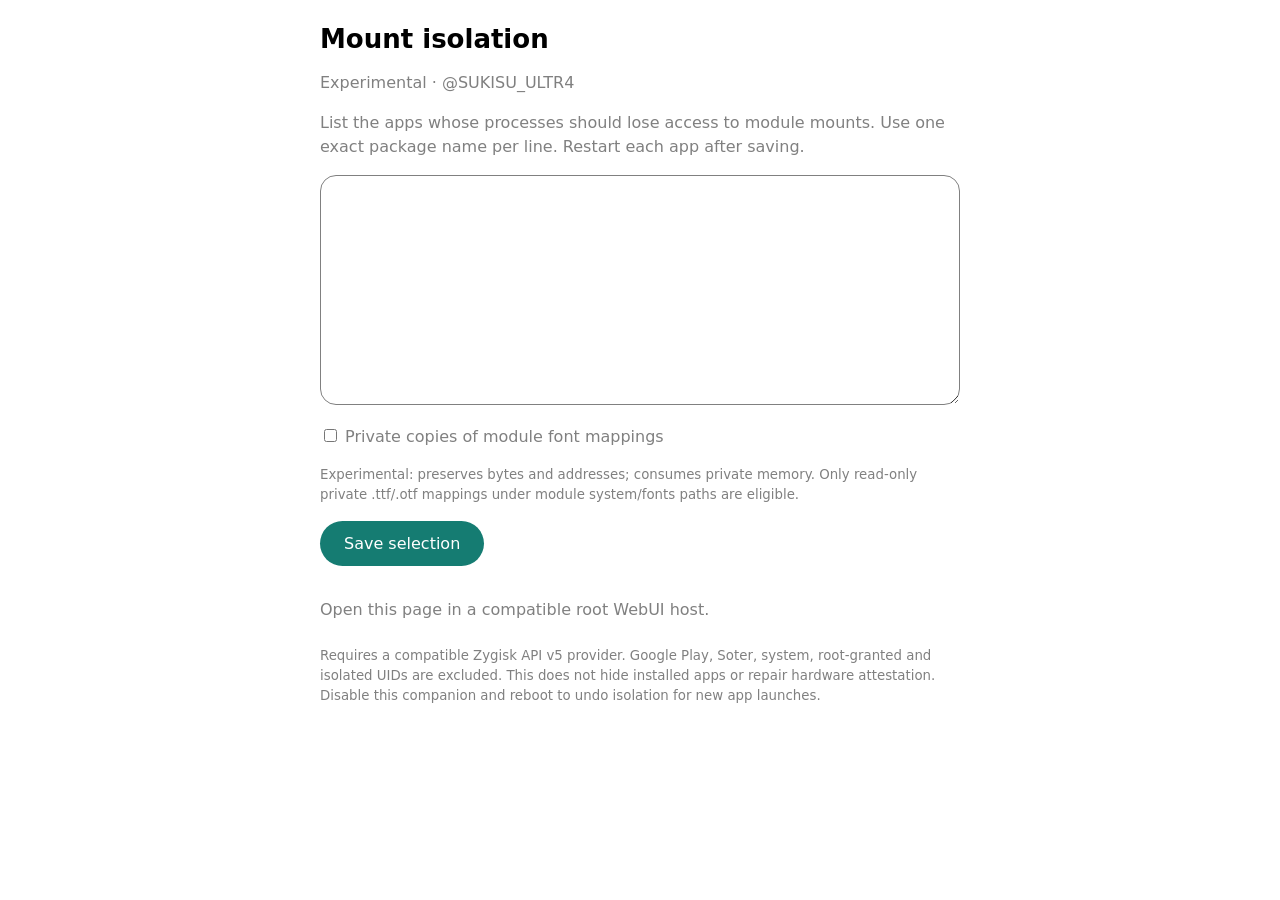
==== isolation-module/webroot/index.html @ d3a1935d "feat: add optional Zygisk mount and font isolation with Soter diagnostics" ====
<!doctype html><html lang="en"><meta charset="utf-8"><meta name="viewport" content="width=device-width,initial-scale=1"><title>Mount isolation</title><style>
:root{color-scheme:light dark;font:16px system-ui}body{max-width:640px;margin:24px auto;padding:0 20px}h1{font-size:26px}p{line-height:1.5;color:GrayText}textarea{box-sizing:border-box;width:100%;min-height:230px;border:1px solid GrayText;border-radius:16px;padding:16px;background:Canvas;color:CanvasText;font:14px monospace}button{border:0;border-radius:24px;background:#157c72;color:white;padding:13px 24px;margin:16px 0;font:inherit}#status{min-height:2em}small{display:block;line-height:1.5;color:GrayText}</style>
<h1>Mount isolation</h1><p>Experimental · @SUKISU_ULTR4</p><p>List the apps whose processes should lose access to module mounts. Use one exact package name per line. Restart each app after saving.</p><textarea id="targets" aria-label="Selected packages" spellcheck="false"></textarea><p><label><input id="fonts" type="checkbox"> Private copies of module font mappings</label></p><small>Experimental: preserves bytes and addresses; consumes private memory. Only read-only private .ttf/.otf mappings under module system/fonts paths are eligible.</small><button id="save" disabled>Save selection</button><p id="status" role="status">Connecting to root host…</p><small>Requires a compatible Zygisk API v5 provider. Google Play, Soter, system, root-granted and isolated UIDs are excluded. This does not hide installed apps or repair hardware attestation. Disable this companion and reboot to undo isolation for new app launches.</small><script src="main.js"></script></html>
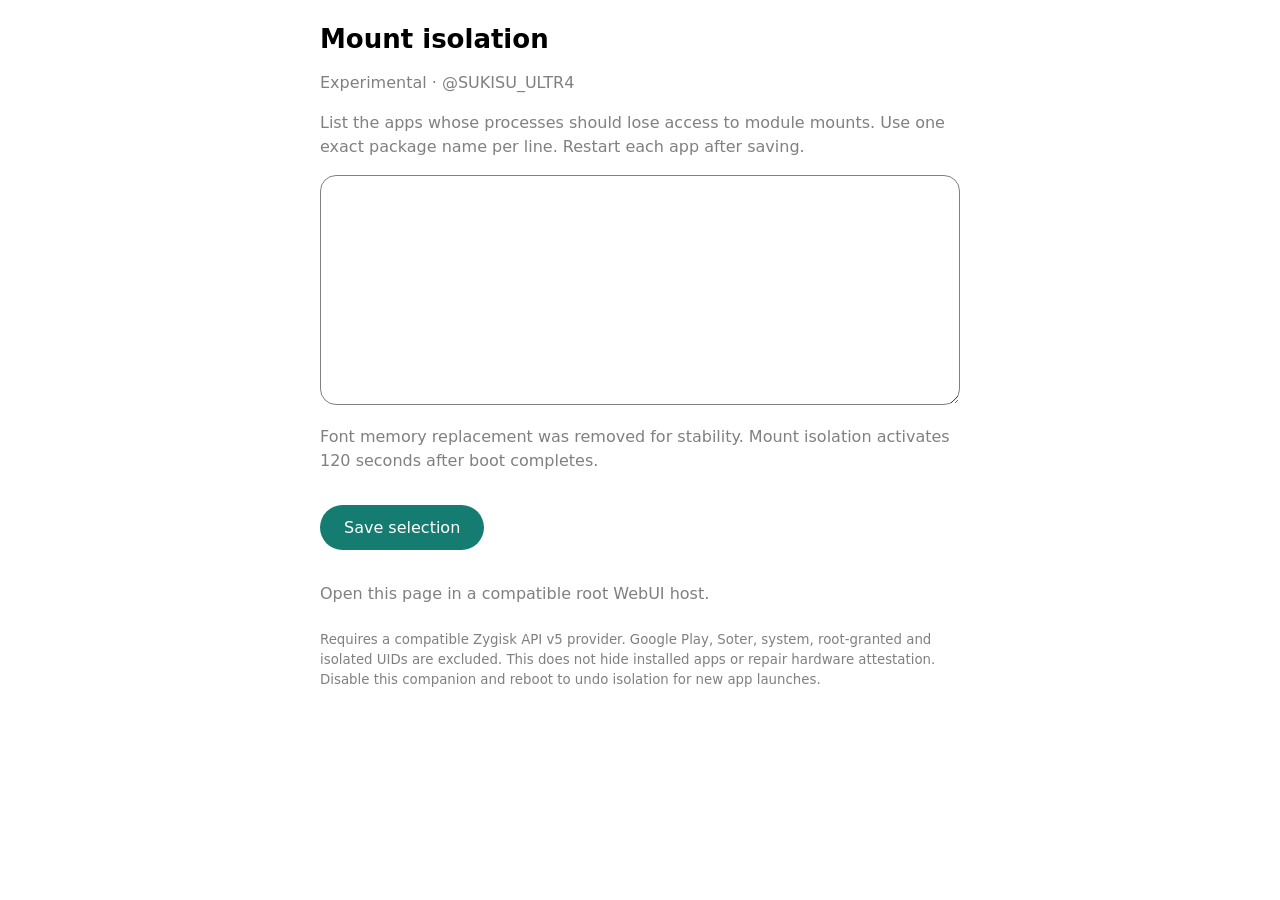
==== commit 1ea60f00: "Repair 1.4.2: remove unsafe memory remapping and harden boot/restart paths" ====
--- a/isolation-module/webroot/index.html
+++ b/isolation-module/webroot/index.html
@@ -1,3 +1,3 @@
 <!doctype html><html lang="en"><meta charset="utf-8"><meta name="viewport" content="width=device-width,initial-scale=1"><title>Mount isolation</title><style>
 :root{color-scheme:light dark;font:16px system-ui}body{max-width:640px;margin:24px auto;padding:0 20px}h1{font-size:26px}p{line-height:1.5;color:GrayText}textarea{box-sizing:border-box;width:100%;min-height:230px;border:1px solid GrayText;border-radius:16px;padding:16px;background:Canvas;color:CanvasText;font:14px monospace}button{border:0;border-radius:24px;background:#157c72;color:white;padding:13px 24px;margin:16px 0;font:inherit}#status{min-height:2em}small{display:block;line-height:1.5;color:GrayText}</style>
-<h1>Mount isolation</h1><p>Experimental · @SUKISU_ULTR4</p><p>List the apps whose processes should lose access to module mounts. Use one exact package name per line. Restart each app after saving.</p><textarea id="targets" aria-label="Selected packages" spellcheck="false"></textarea><p><label><input id="fonts" type="checkbox"> Private copies of module font mappings</label></p><small>Experimental: preserves bytes and addresses; consumes private memory. Only read-only private .ttf/.otf mappings under module system/fonts paths are eligible.</small><button id="save" disabled>Save selection</button><p id="status" role="status">Connecting to root host…</p><small>Requires a compatible Zygisk API v5 provider. Google Play, Soter, system, root-granted and isolated UIDs are excluded. This does not hide installed apps or repair hardware attestation. Disable this companion and reboot to undo isolation for new app launches.</small><script src="main.js"></script></html>
+<h1>Mount isolation</h1><p>Experimental · @SUKISU_ULTR4</p><p>List the apps whose processes should lose access to module mounts. Use one exact package name per line. Restart each app after saving.</p><textarea id="targets" aria-label="Selected packages" spellcheck="false"></textarea><p>Font memory replacement was removed for stability. Mount isolation activates 120 seconds after boot completes.</p><button id="save" disabled>Save selection</button><p id="status" role="status">Connecting to root host…</p><small>Requires a compatible Zygisk API v5 provider. Google Play, Soter, system, root-granted and isolated UIDs are excluded. This does not hide installed apps or repair hardware attestation. Disable this companion and reboot to undo isolation for new app launches.</small><script src="main.js"></script></html>
